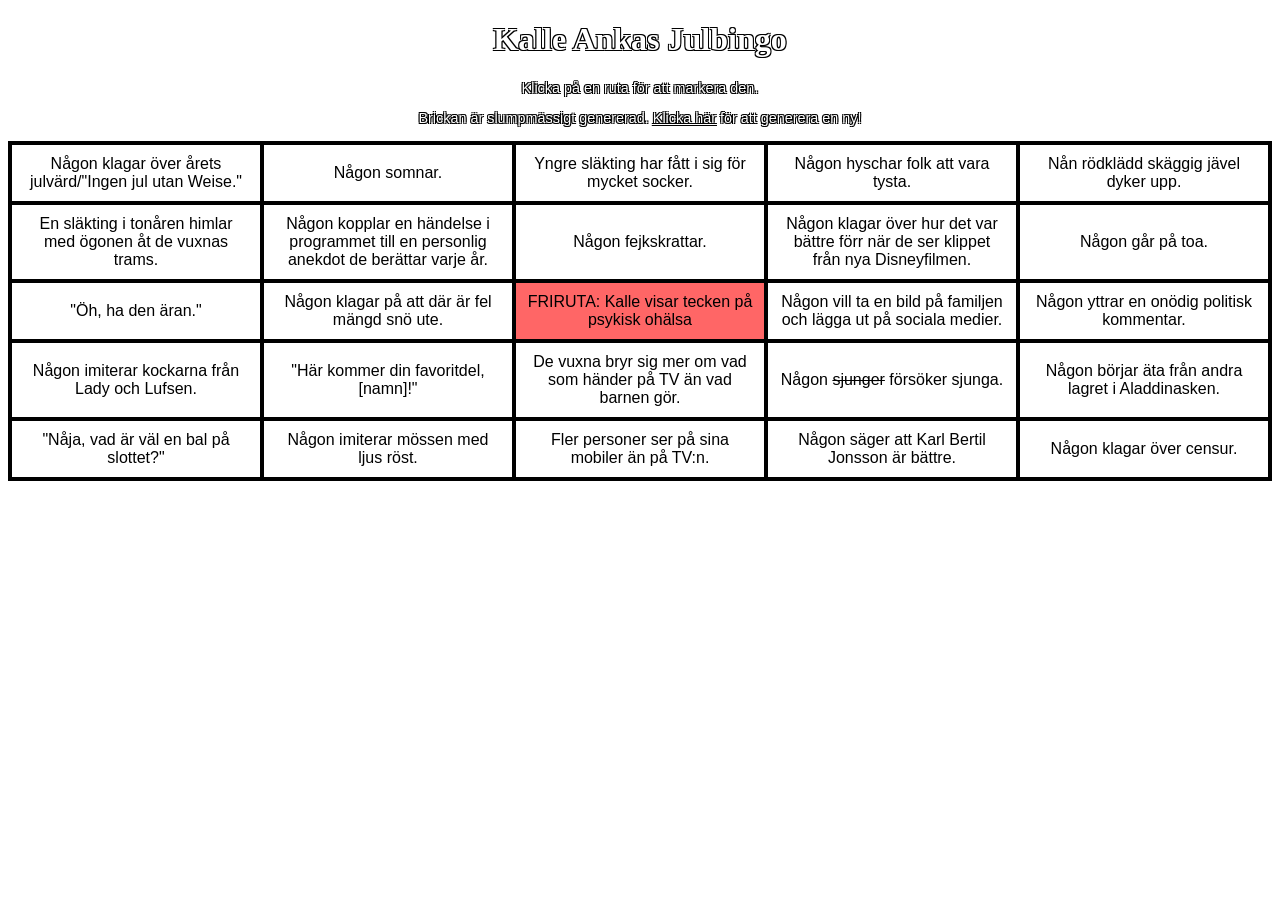
==== index.html @ c1a4df0b "Update index.html" ====
<!DOCTYPE html>
<html>
<head>

<!-- Global site tag (gtag.js) - Google Analytics -->
<script async src="https://www.googletagmanager.com/gtag/js?id=UA-154854268-1"></script>
<script>
  window.dataLayer = window.dataLayer || [];
  function gtag(){dataLayer.push(arguments);}
  gtag('js', new Date());

  gtag('config', 'UA-154854268-1');
</script>


<meta charset='utf-8'>
 <!-- <meta name="viewport" content="width=device-width, initial-scale=1.0">  -->

 <meta name="viewport" content="width=device-width, initial-scale=1">

	<title>Kalle Anka Bingo</title>
	<!-- <link rel="stylesheet" href="kalle.css"> -->
	

	<!-- anim -->
	<!-- // <script language='JavaScript' type='text/JavaScript'> -->
	 	<!--
	// 	function reset1(){
	// 	clearTimeout(my_time);
	// 	document.getElementById('i1').style.left= "500px";
	// 	document.getElementById('i1').style.top= "100px";
	// 	document.getElementById("msg").innerHTML="";

	// 	}



	// 	function move_img(str) {

	// 	var x=document.getElementById('i1').offsetTop;
	// 	x= x +100;
	// 	document.getElementById('i1').style.top= x + "px";

	// 	}

	// 	function disp(){
	// 	var step=1; // Change this step value
	// 	//alert("Hello");
	// 	var y=document.getElementById('i1').offsetTop;
	// 	var x=document.getElementById('i1').offsetLeft;
	// 	if(y < 600 ){y= y +step;
	// 	document.getElementById('i1').style.top= y + "px"; // vertical movment
	// 	}else{
	// 	if(x < 800){x= x +step;
	// 	document.getElementById('i1').style.left= x + "px"; // horizontal movment
	// 	}
	// 	}
	// 	//////////////////////

	// 	}

	// 	function timer(){
	// 	disp();
	// 	var y=document.getElementById('i1').offsetTop;
	// 	var x=document.getElementById('i1').offsetLeft;
	// 	document.getElementById("msg").innerHTML="X: " + x  + " Y : " + y
	// 	my_time=setTimeout('timer()',10);
	// 	}


		


		//-->
	<!-- </script> -->
	<!-- end anim -->






	<script src="kalle.js"></script>
	<meta name="viewport" content="height=800, width=560" />

<style type="text/css">
	body {
		background-color: transparent;
		color: black;
		font-size: 16px;
		font-family: "Lucida Grande", Verdana, Arial, Helvetica, sans-serif;
	}

	h1, th {
		font-family: Georgia, "Times New Roman", Times, serif;
	}

	h1 {
		font-size: 32px;
		text-shadow:
		-1px -1px 0 #000,
		1px -1px 0 #000,
		-1px 1px 0 #000,
		1px 1px 0 #000;
	}

	p {
		text-shadow:
		-1px -1px 0 #000,
		1px -1px 0 #000,
		-1px 1px 0 #000,
		1px 1px 0 #000;
	}

	a {
		color: white;
		text-shadow:
		-1px -1px 0 #000,
		1px -1px 0 #000,
		-1px 1px 0 #000,
		1px 1px 0 #000;
	}

	table {
		border-collapse: collapse;
		background-color: white;
		/*margin: 50px;*/
		/*margin-left: 5%;
		margin-right: 5%;*/
	}

	th, td {
		padding: 10px;
		border: 4px #666 solid;
		text-align: center;
		width: 20%;
		border-color: black;
	}


	#free, .pickedBG {
		background-color: #f66;
	}

	.winningBG {
		background-image: url(images/redFlash.gif);
		background-repeat: repeat;
	}

	html { 
	  background-color: "#33475b"
	  <!--background: url(corona.jpg) no-repeat center center fixed; -->
	  <!---webkit-background-size: cover; -->
	  <!---moz-background-size: cover; -->
	  <!---o-background-size: cover; -->
	  <!--background-size: cover; -->
	}


	@viewport {
  width: device-width ;
  zoom: 1.0 ;
}
</style>


</head>
<body>
	<!-- anim -->
		<!-- <img src="anim.jpg" id='i1' style="position:absolute; left: 0; bottom: 0;"> -->
		<!-- <br><br><br><br> -->
		<!-- <input type=button onClick=timer() value='Start'> -->

		<!-- <input type=button onClick=reset1() value='Reset'> -->
		<!-- <div id='msg'></div> -->
	<!-- end anim -->



<h1 align="center"; style="color:white;">Kalle Ankas Julbingo</h1>

<p style="font-size:90%; color:white;" align="center";>Klicka på en ruta för att markera den.</p>
<p style="font-size:90%; color:white;" align="center";>Brickan är slumpmässigt genererad. <a href="script11.html" id="reload">Klicka här</a> för att generera en ny!</p>

<table cellpadding="8" cellspacing="2" id="table">
	<tr>
		<td id="square0">&nbsp;</td>
		<td id="square5">&nbsp;</td>
		<td id="square10">&nbsp;</td>
		<td id="square14">&nbsp;</td>
		<td id="square19">&nbsp;</td>
	</tr>
	<tr>
		<td id="square1">&nbsp;</td>
		<td id="square6">&nbsp;</td>
		<td id="square11">&nbsp;</td>
		<td id="square15">&nbsp;</td>
		<td id="square20">&nbsp;</td>
	</tr>
	<tr>
		<td id="square2">&nbsp;</td>
		<td id="square7">&nbsp;</td>
		<td id="free">FRIRUTA: Kalle visar tecken på psykisk ohälsa</td>
		<!--<td id="free">FRIRUTA: Julvärden nämner 'rådande situation'.</td> -->
		<td id="square16">&nbsp;</td>
		<td id="square21">&nbsp;</td>
	</tr>
	<tr>
		<td id="square3">&nbsp;</td>
		<td id="square8">&nbsp;</td>
		<td id="square12">&nbsp;</td>
		<td id="square17">&nbsp;</td>
		<td id="square22">&nbsp;</td>
	</tr>
	<tr>
		<td id="square4">&nbsp;</td>
		<td id="square9">&nbsp;</td>
		<td id="square13">&nbsp;</td>
		<td id="square18">&nbsp;</td>
		<td id="square23">&nbsp;</td>
	</tr>
</table>

</body>
</html>
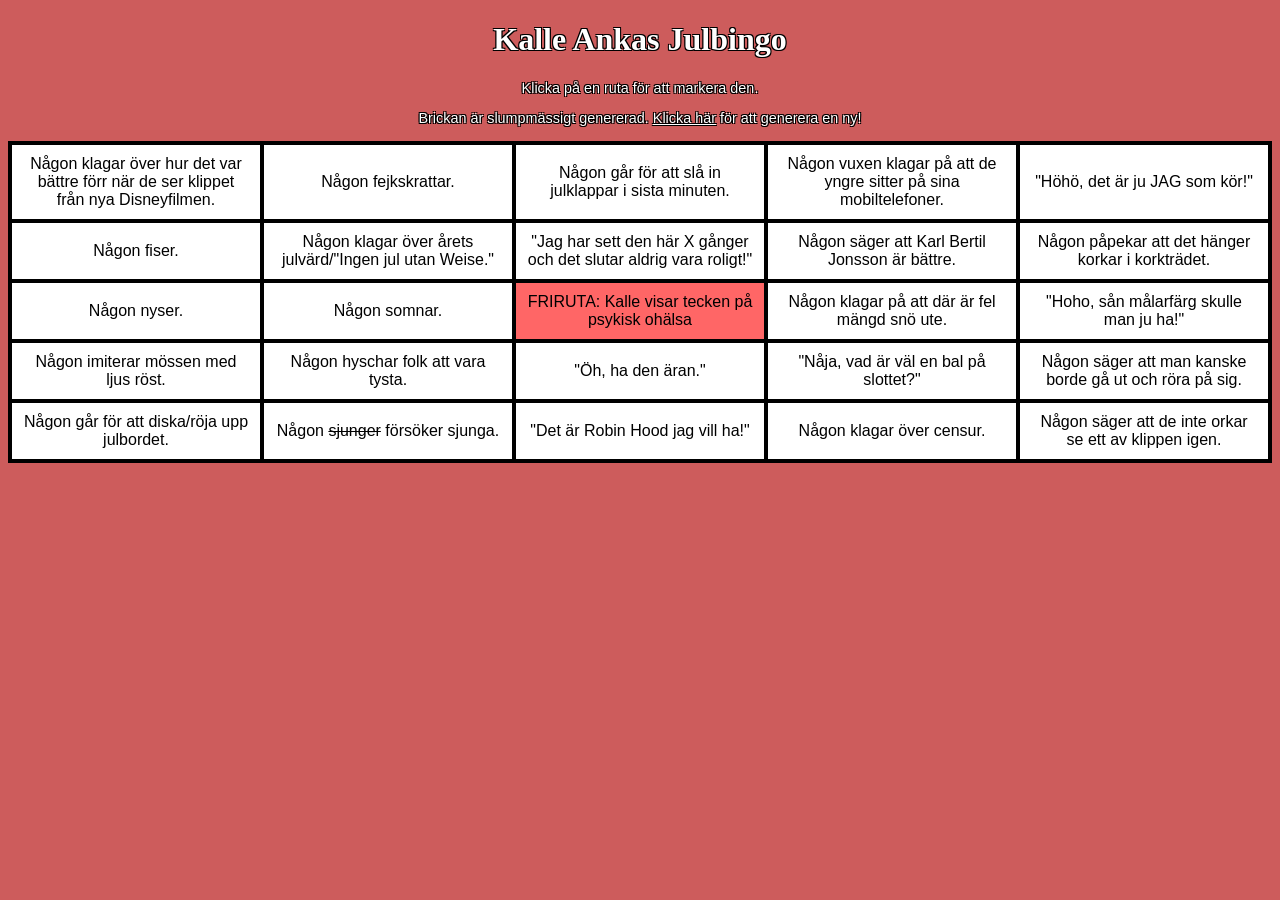
==== commit 49eb0bfb: "Update index.html" ====
--- a/index.html
+++ b/index.html
@@ -148,12 +148,7 @@
 	}
 
 	html { 
-	  background-color: "#33475b"
-	  <!--background: url(corona.jpg) no-repeat center center fixed; -->
-	  <!---webkit-background-size: cover; -->
-	  <!---moz-background-size: cover; -->
-	  <!---o-background-size: cover; -->
-	  <!--background-size: cover; -->
+	  background-color: indianred
 	}
 
 
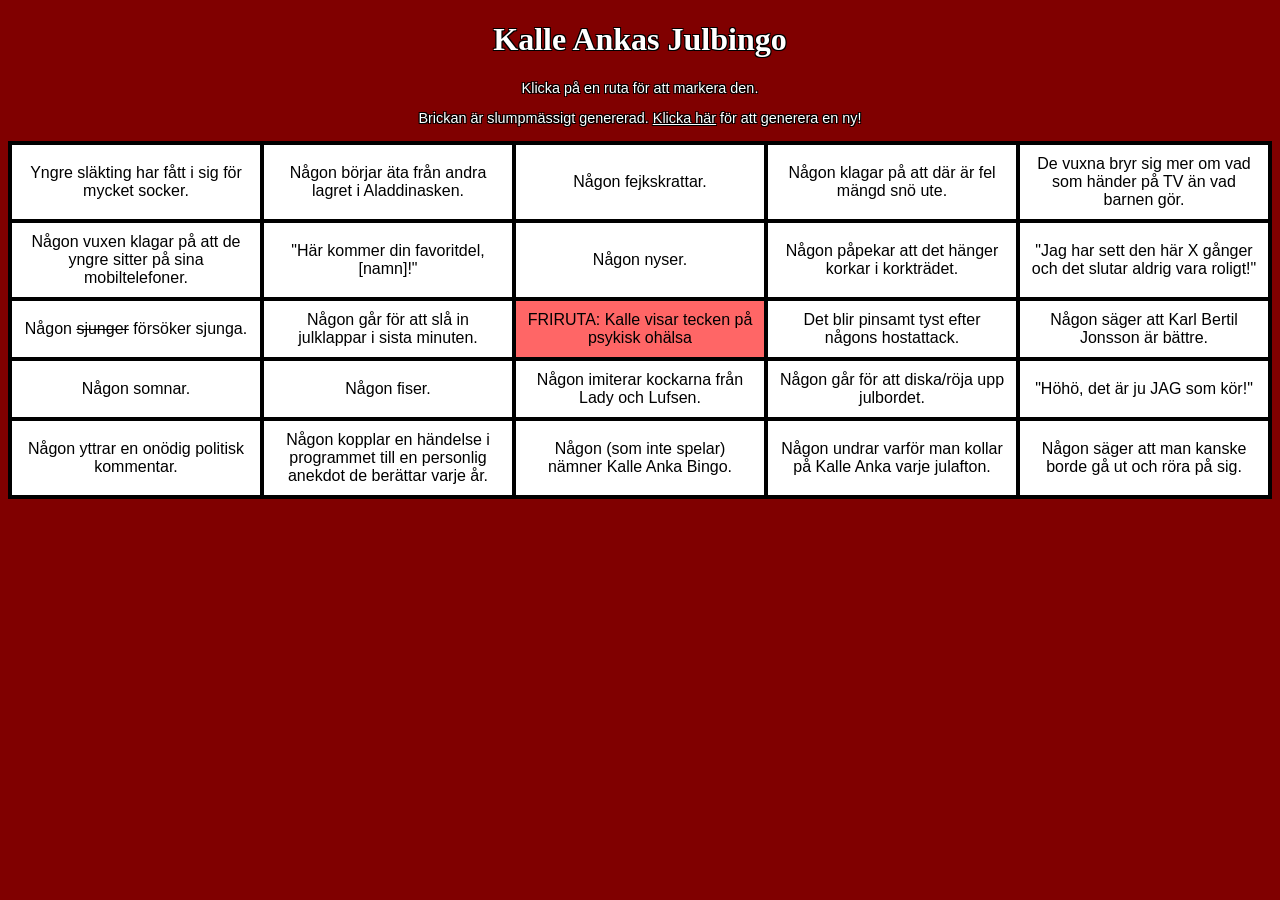
==== commit 041b617e: "Update index.html" ====
--- a/index.html
+++ b/index.html
@@ -148,7 +148,7 @@
 	}
 
 	html { 
-	  background-color: indianred
+	  background-color: maroon
 	}
 
 
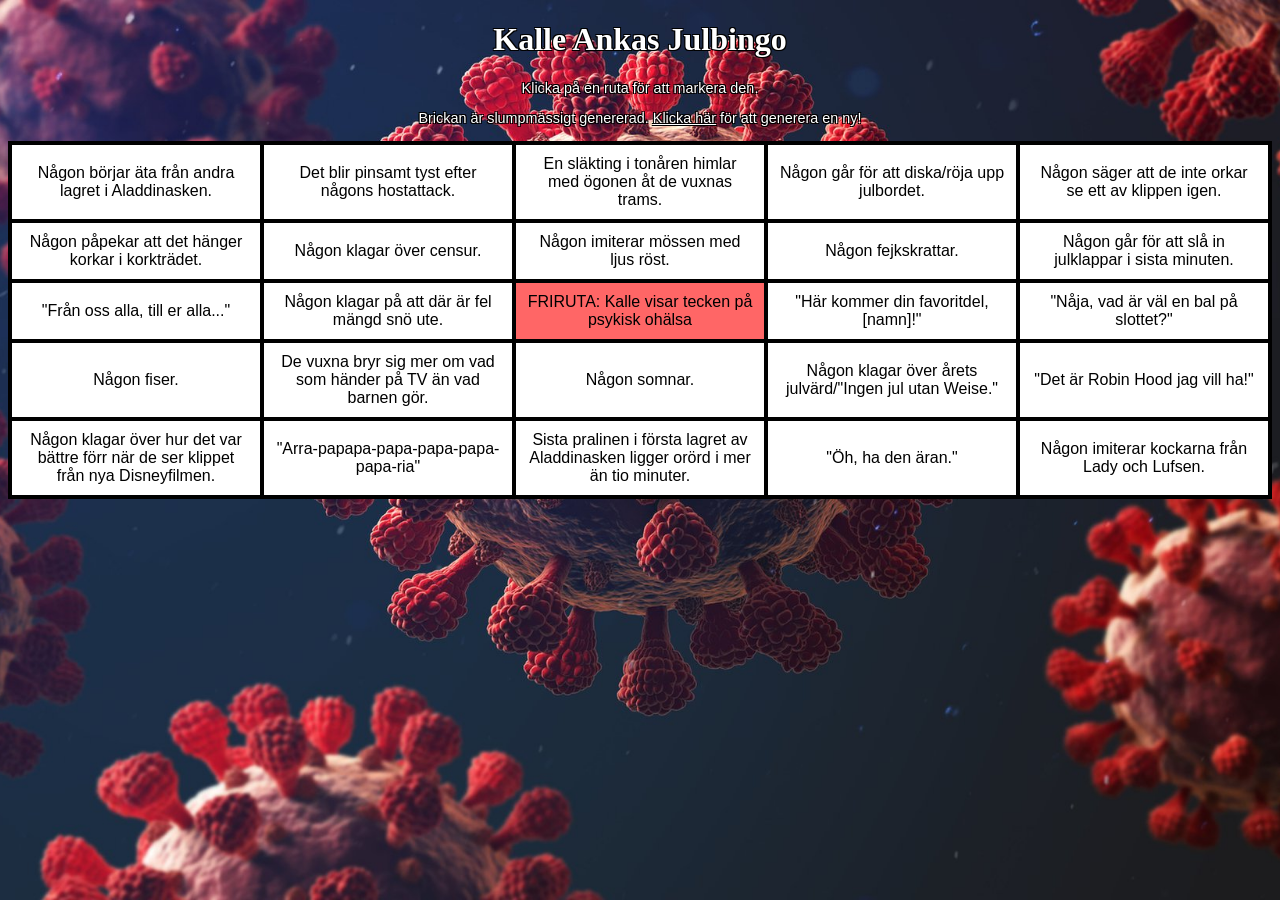
==== commit 16798c98: "Update index.html" ====
--- a/index.html
+++ b/index.html
@@ -148,7 +148,11 @@
 	}
 
 	html { 
-	  background-color: maroon
+	  background: url(corona.jpg) no-repeat center center fixed;
+	  -webkit-background-size: cover;
+	  -moz-background-size: cover;
+	  -o-background-size: cover;
+	  background-size: cover;
 	}
 
 
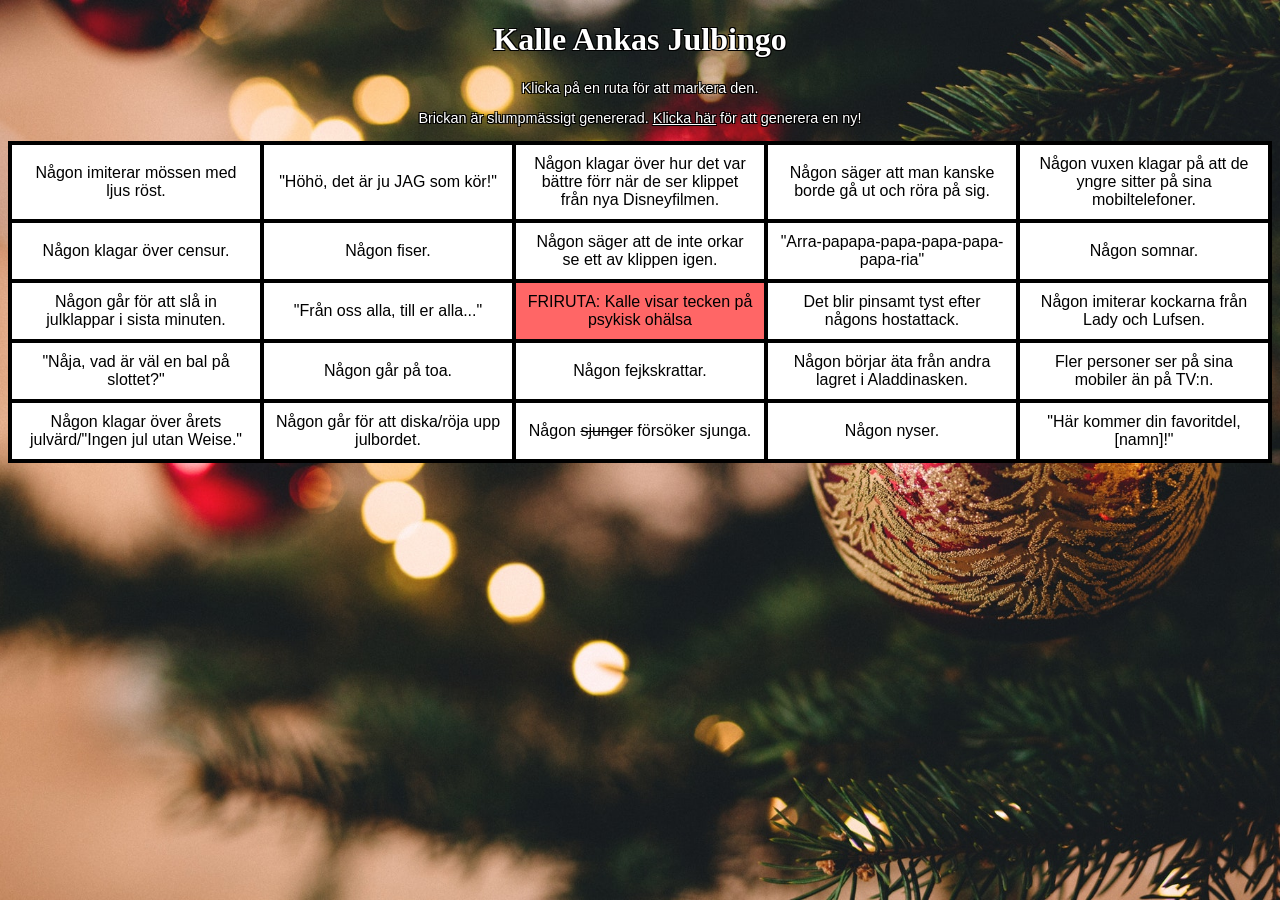
==== commit 11984706: "Update index.html" ====
--- a/index.html
+++ b/index.html
@@ -148,7 +148,7 @@
 	}
 
 	html { 
-	  background: url(corona.jpg) no-repeat center center fixed;
+	  background: url(bg_pic.jpg) no-repeat center center fixed;
 	  -webkit-background-size: cover;
 	  -moz-background-size: cover;
 	  -o-background-size: cover;
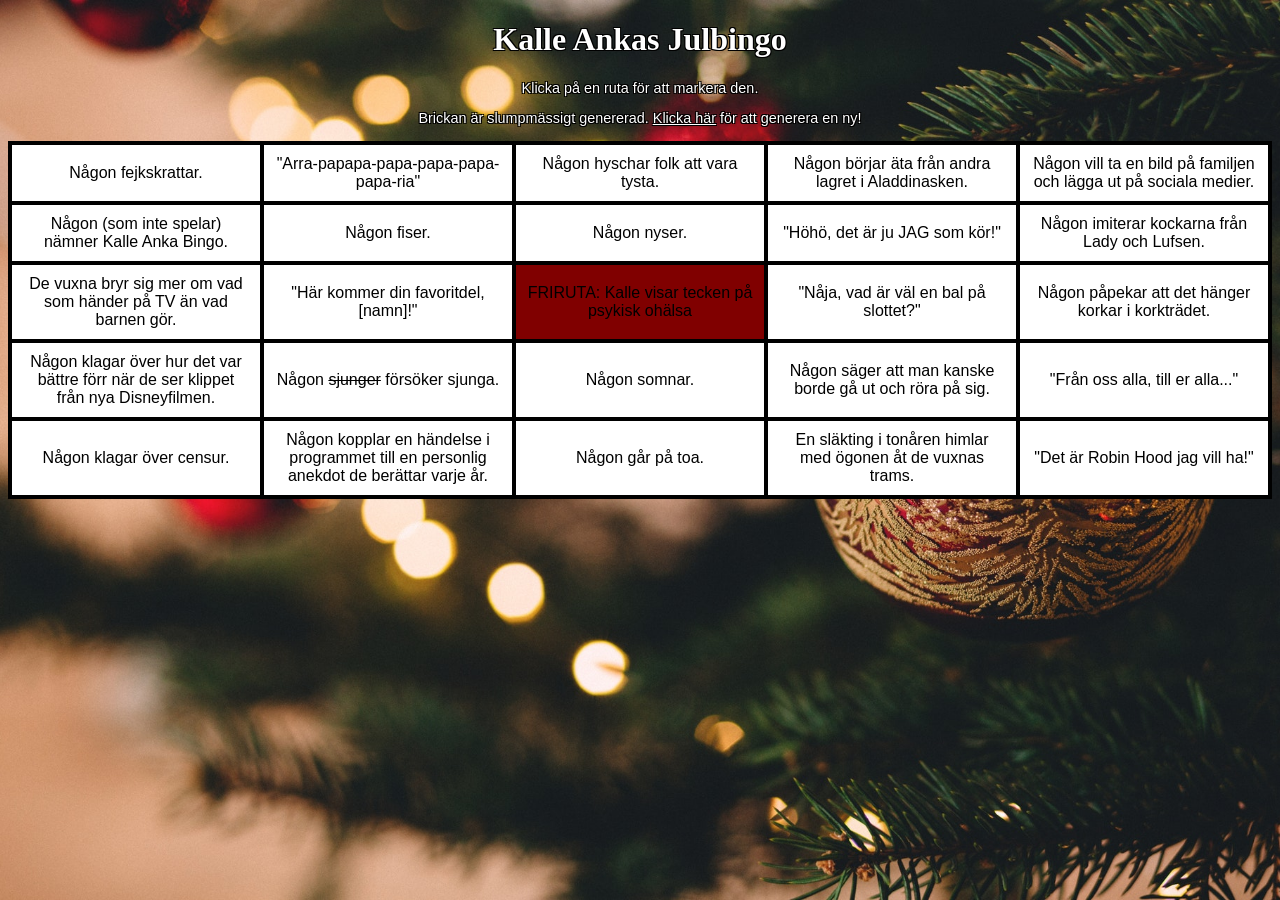
==== commit b6906095: "Update index.html" ====
--- a/index.html
+++ b/index.html
@@ -139,7 +139,7 @@
 
 
 	#free, .pickedBG {
-		background-color: #f66;
+		background-color: maroon;
 	}
 
 	.winningBG {
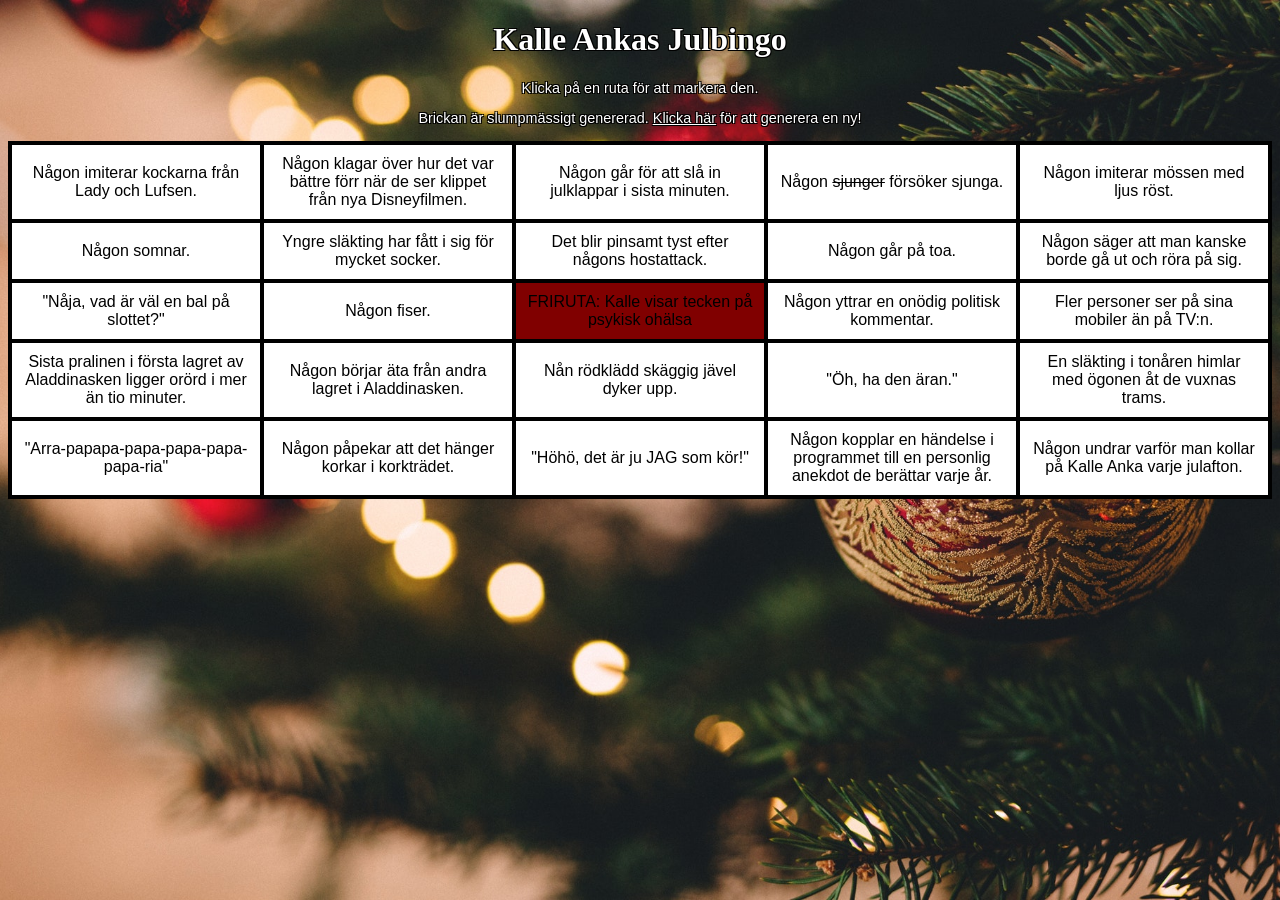
==== commit c3899a4c: "Update index.html" ====
--- a/index.html
+++ b/index.html
@@ -140,6 +140,7 @@
 
 	#free, .pickedBG {
 		background-color: maroon;
+		text-color: white;
 	}
 
 	.winningBG {
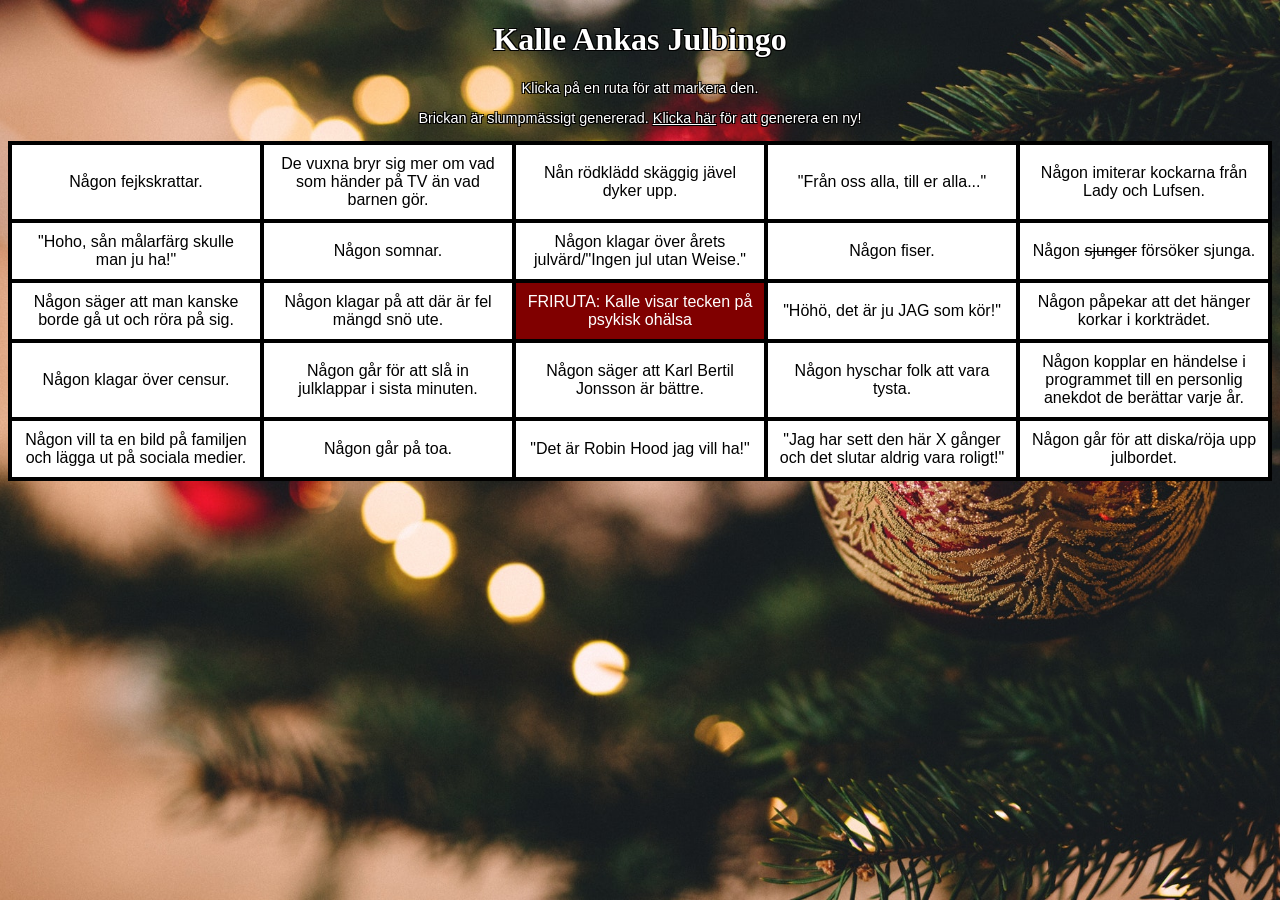
==== commit 8067dd71: "Update index.html" ====
--- a/index.html
+++ b/index.html
@@ -140,7 +140,7 @@
 
 	#free, .pickedBG {
 		background-color: maroon;
-		text-color: white;
+		color: white;
 	}
 
 	.winningBG {
